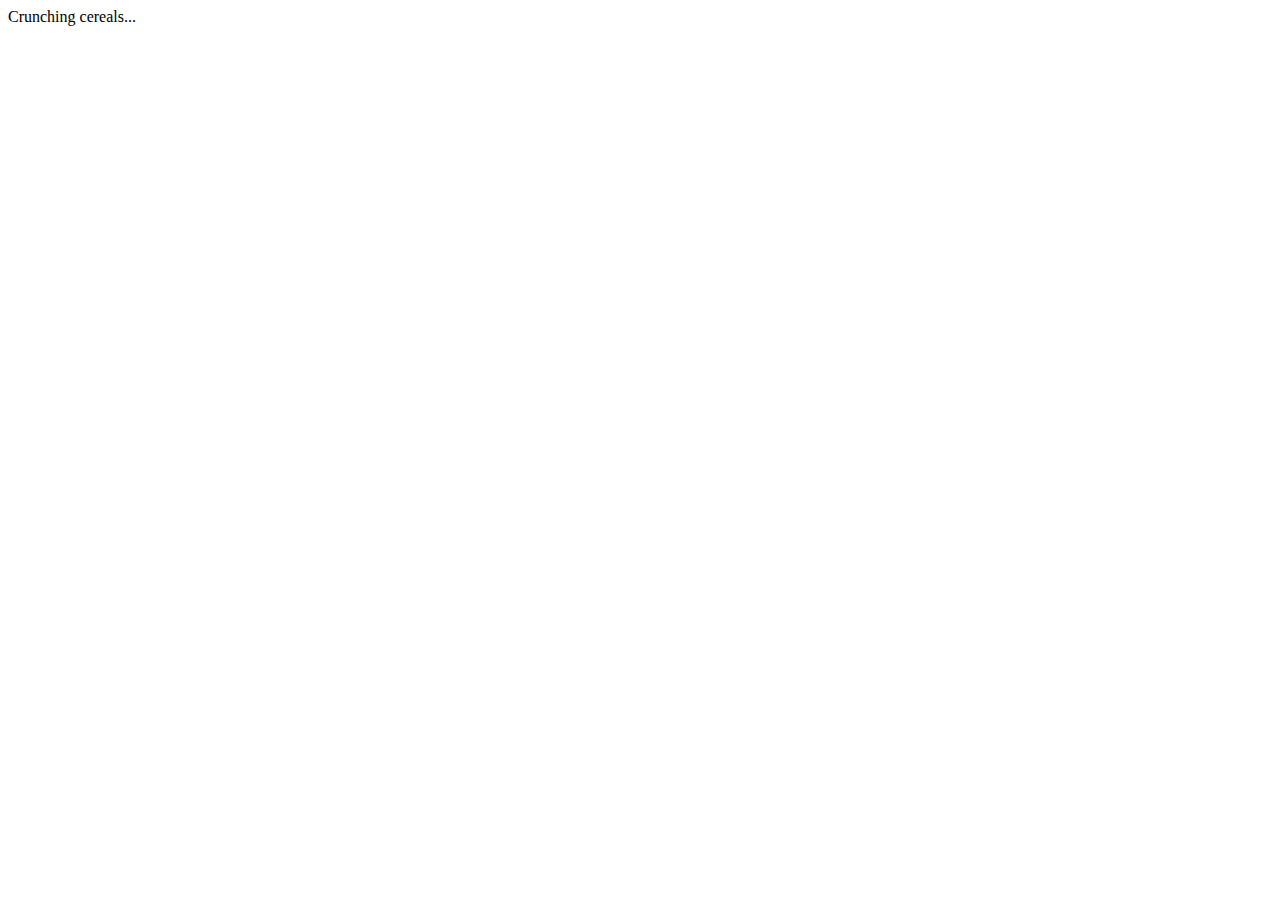
==== chappie-brain/angular-2/index.html @ 75fc94cb "Add Angular 2 flavour example" ====
<!DOCTYPE html>
<html lang="">
<head>
  <meta charset="utf-8">
  <meta http-equiv="X-UA-Compatible" content="IE=edge,chrome=1">
  <meta name="viewport" content="width=device-width, initial-scale=1, maximum-scale=1, user-scalable=0">
  <meta name="description" content="">

  <title>Chappie's Brain (Angular 2)</title>

  <base href="/">
  <link href='http://fonts.googleapis.com/css?family=Exo:400,500,600' rel='stylesheet' type='text/css'>


<link href="/assets/css/style.css" rel="stylesheet"></head>

<body>
  <app>
    Crunching cereals...
  </app>
<script type="text/javascript" src="/polyfills.bundle.js"></script><script type="text/javascript" src="/main.bundle.js"></script></body>
</html>
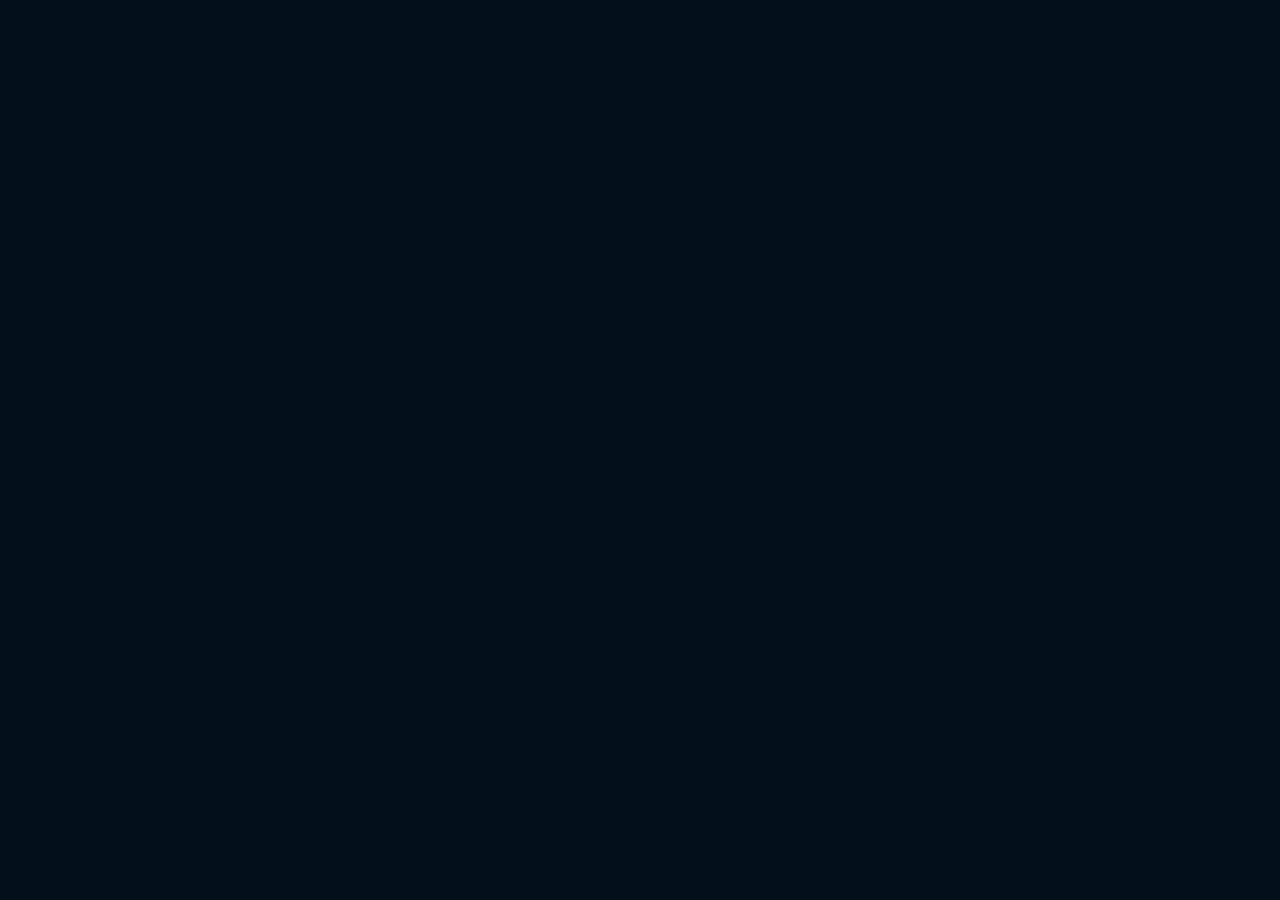
==== commit 746cbb27: "Fix paths again..." ====
--- a/chappie-brain/angular-2/index.html
+++ b/chappie-brain/angular-2/index.html
@@ -8,15 +8,15 @@
 
   <title>Chappie's Brain (Angular 2)</title>
 
-  <base href="/">
+  <base href="./">
   <link href='http://fonts.googleapis.com/css?family=Exo:400,500,600' rel='stylesheet' type='text/css'>
 
 
-<link href="/assets/css/style.css" rel="stylesheet"></head>
+<link href="./assets/css/style.css" rel="stylesheet"></head>
 
 <body>
   <app>
     Crunching cereals...
   </app>
-<script type="text/javascript" src="/polyfills.bundle.js"></script><script type="text/javascript" src="/main.bundle.js"></script></body>
+<script type="text/javascript" src="./polyfills.bundle.js"></script><script type="text/javascript" src="./main.bundle.js"></script></body>
 </html>
--- a/chappie-brain/angular-2/assets/css/style.css
+++ b/chappie-brain/angular-2/assets/css/style.css
@@ -0,0 +1,2 @@
+brain-cell{-webkit-box-flex:0;-ms-flex:0 1 auto;flex:0 1 auto;-ms-flex-item-align:auto;-ms-grid-row-align:auto;align-self:auto}.Braincell{margin:0;padding:0;font-size:14px;font-weight:500;line-height:2;text-align:center;overflow:hidden}.Brain{display:-webkit-box;display:-ms-flexbox;display:flex;-ms-flex-flow:row wrap;flex-flow:row wrap;-webkit-box-pack:start;-ms-flex-pack:start;justify-content:flex-start;-ms-flex-line-pack:center;align-content:center;-webkit-box-align:start;-ms-flex-align:start;align-items:flex-start;overflow:hidden}/*! normalize.css v4.1.1 | MIT License | github.com/necolas/normalize.css */html{font-family:sans-serif;line-height:1.15;-ms-text-size-adjust:100%;-webkit-text-size-adjust:100%}body{margin:0}article,aside,details,figcaption,figure,footer,header,main,menu,nav,section,summary{display:block}audio,canvas,progress,video{display:inline-block}audio:not([controls]){display:none;height:0}progress{vertical-align:baseline}[hidden],template{display:none}a{background-color:transparent;-webkit-text-decoration-skip:objects}a:active,a:hover{outline-width:0}abbr[title]{border-bottom:none;text-decoration:underline;text-decoration:underline dotted}b,strong{font-weight:inherit;font-weight:bolder}dfn{font-style:italic}h1{font-size:2em;margin:.67em 0}mark{background-color:#ff0;color:#000}small{font-size:80%}sub,sup{font-size:75%;line-height:0;position:relative;vertical-align:baseline}sub{bottom:-.25em}sup{top:-.5em}img{border-style:none}svg:not(:root){overflow:hidden}code,kbd,pre,samp{font-family:monospace,monospace;font-size:1em}figure{margin:1em 40px}hr{box-sizing:content-box;height:0;overflow:visible}button,input,optgroup,select,textarea{font:inherit;margin:0}optgroup{font-weight:700}button,input{overflow:visible}button,select{text-transform:none}[type=reset],[type=submit],button,html [type=button]{-webkit-appearance:button}[type=button]::-moz-focus-inner,[type=reset]::-moz-focus-inner,[type=submit]::-moz-focus-inner,button::-moz-focus-inner{border-style:none;padding:0}[type=button]:-moz-focusring,[type=reset]:-moz-focusring,[type=submit]:-moz-focusring,button:-moz-focusring{outline:1px dotted ButtonText}fieldset{border:1px solid silver;margin:0 2px;padding:.35em .625em .75em}legend{box-sizing:border-box;color:inherit;display:table;max-width:100%;padding:0;white-space:normal}textarea{overflow:auto}[type=checkbox],[type=radio]{box-sizing:border-box;padding:0}[type=number]::-webkit-inner-spin-button,[type=number]::-webkit-outer-spin-button{height:auto}[type=search]{-webkit-appearance:textfield;outline-offset:-2px}[type=search]::-webkit-search-cancel-button,[type=search]::-webkit-search-decoration{-webkit-appearance:none}::-webkit-input-placeholder{color:inherit;opacity:.54}::-webkit-file-upload-button{-webkit-appearance:button;font:inherit}.clearfix:after,.clearfix:before{content:"";display:table}.clearfix:after{clear:both}html{box-sizing:border-box}*,:after,:before{box-sizing:inherit}body,html{height:100%}html{font-size:62.5%}body{font-size:14px;font-size:1.4rem}button,h1,h2,h3,h4,h5,h6,input,select,textarea{font-family:inherit;font-weight:inherit}body{background:#010f18;font-family:Exo,sans-serif;overflow:hidden}.debug{z-index:999;position:absolute;top:0;right:0;padding:10px;background:rgba(255,0,0,.6);color:#fff}app{background:red}
+/*# sourceMappingURL=../../Users/sabin.tudor/_data/dev/projects/chappie-brain/brain-angular2/main.bundle.map*/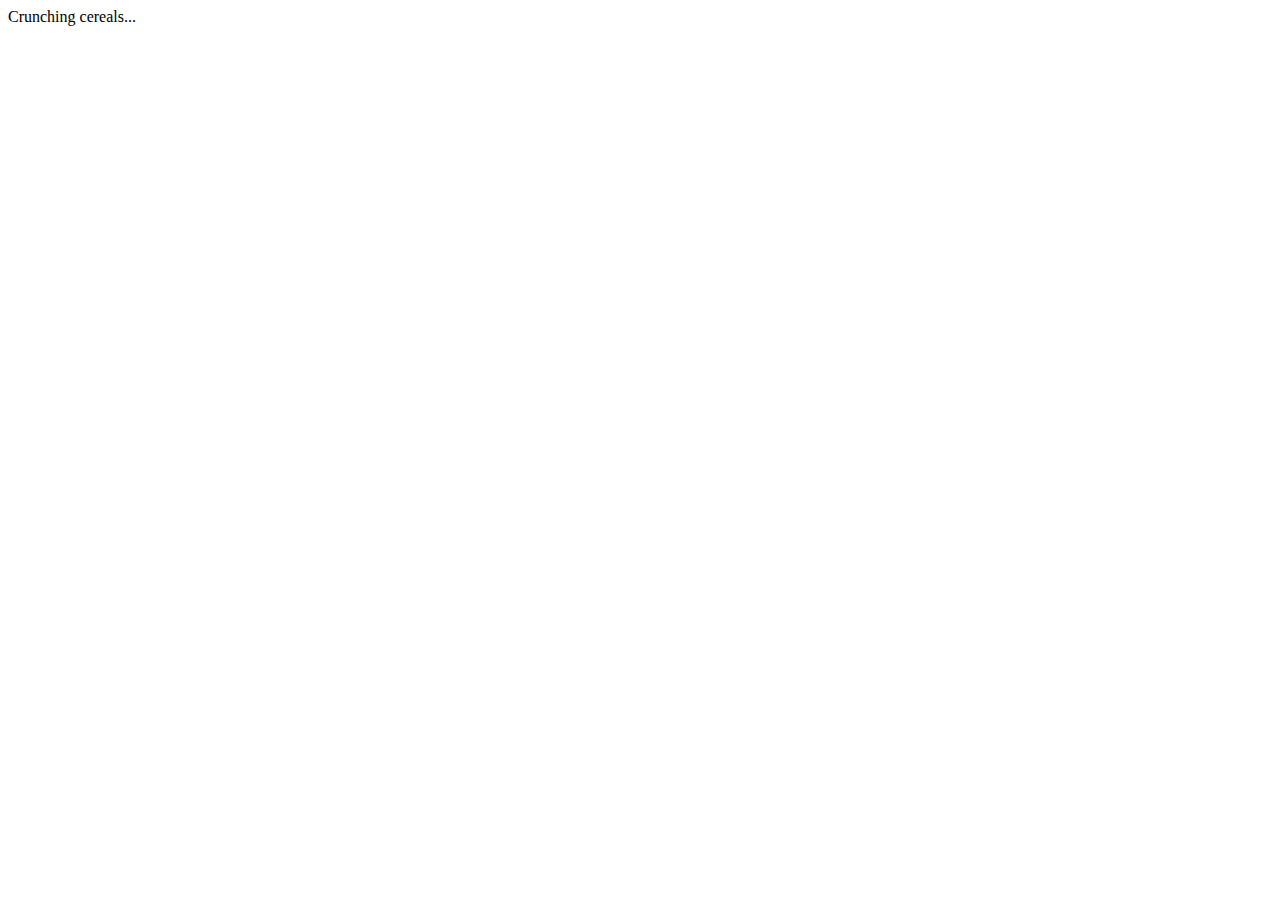
==== commit c4eb19cc: "Meh ?" ====
--- a/chappie-brain/angular-2/index.html
+++ b/chappie-brain/angular-2/index.html
@@ -8,15 +8,15 @@
 
   <title>Chappie's Brain (Angular 2)</title>
 
-  <base href="./">
+  <base href="/chappie-brain/angular-2/">
   <link href='http://fonts.googleapis.com/css?family=Exo:400,500,600' rel='stylesheet' type='text/css'>
 
-
-<link href="./assets/css/style.css" rel="stylesheet"></head>
+  
+<link href="//assets/css/style.css" rel="stylesheet"></head>
 
 <body>
   <app>
     Crunching cereals...
   </app>
-<script type="text/javascript" src="./polyfills.bundle.js"></script><script type="text/javascript" src="./main.bundle.js"></script></body>
+<script type="text/javascript" src="/polyfills.bundle.js"></script><script type="text/javascript" src="/main.bundle.js"></script></body>
 </html>
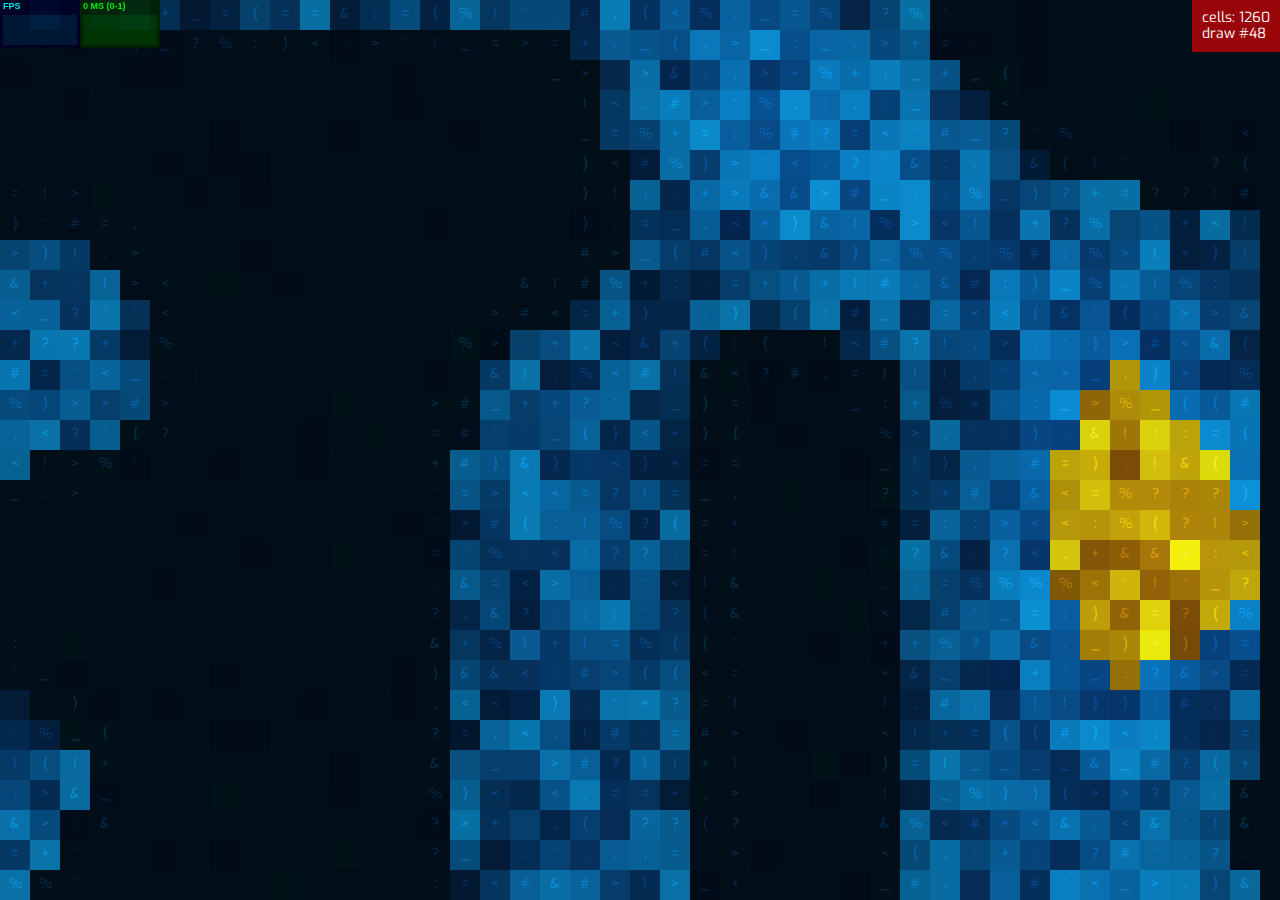
==== commit cc7789d2: "Meh.." ====
--- a/chappie-brain/angular-2/index.html
+++ b/chappie-brain/angular-2/index.html
@@ -11,12 +11,12 @@
   <base href="/chappie-brain/angular-2/">
   <link href='http://fonts.googleapis.com/css?family=Exo:400,500,600' rel='stylesheet' type='text/css'>
 
-  
-<link href="//assets/css/style.css" rel="stylesheet"></head>
+
+<link href="./assets/css/style.css" rel="stylesheet"></head>
 
 <body>
   <app>
     Crunching cereals...
   </app>
-<script type="text/javascript" src="/polyfills.bundle.js"></script><script type="text/javascript" src="/main.bundle.js"></script></body>
+<script type="text/javascript" src="./polyfills.bundle.js"></script><script type="text/javascript" src="./main.bundle.js"></script></body>
 </html>
--- a/chappie-brain/angular-2/assets/css/style.css
+++ b/chappie-brain/angular-2/assets/css/style.css
@@ -0,0 +1,2 @@
+brain-cell{-webkit-box-flex:0;-ms-flex:0 1 auto;flex:0 1 auto;-ms-flex-item-align:auto;-ms-grid-row-align:auto;align-self:auto}.Braincell{margin:0;padding:0;font-size:14px;font-weight:500;line-height:2;text-align:center;overflow:hidden}.Brain{display:-webkit-box;display:-ms-flexbox;display:flex;-ms-flex-flow:row wrap;flex-flow:row wrap;-webkit-box-pack:start;-ms-flex-pack:start;justify-content:flex-start;-ms-flex-line-pack:center;align-content:center;-webkit-box-align:start;-ms-flex-align:start;align-items:flex-start;overflow:hidden}/*! normalize.css v4.1.1 | MIT License | github.com/necolas/normalize.css */html{font-family:sans-serif;line-height:1.15;-ms-text-size-adjust:100%;-webkit-text-size-adjust:100%}body{margin:0}article,aside,details,figcaption,figure,footer,header,main,menu,nav,section,summary{display:block}audio,canvas,progress,video{display:inline-block}audio:not([controls]){display:none;height:0}progress{vertical-align:baseline}[hidden],template{display:none}a{background-color:transparent;-webkit-text-decoration-skip:objects}a:active,a:hover{outline-width:0}abbr[title]{border-bottom:none;text-decoration:underline;text-decoration:underline dotted}b,strong{font-weight:inherit;font-weight:bolder}dfn{font-style:italic}h1{font-size:2em;margin:.67em 0}mark{background-color:#ff0;color:#000}small{font-size:80%}sub,sup{font-size:75%;line-height:0;position:relative;vertical-align:baseline}sub{bottom:-.25em}sup{top:-.5em}img{border-style:none}svg:not(:root){overflow:hidden}code,kbd,pre,samp{font-family:monospace,monospace;font-size:1em}figure{margin:1em 40px}hr{box-sizing:content-box;height:0;overflow:visible}button,input,optgroup,select,textarea{font:inherit;margin:0}optgroup{font-weight:700}button,input{overflow:visible}button,select{text-transform:none}[type=reset],[type=submit],button,html [type=button]{-webkit-appearance:button}[type=button]::-moz-focus-inner,[type=reset]::-moz-focus-inner,[type=submit]::-moz-focus-inner,button::-moz-focus-inner{border-style:none;padding:0}[type=button]:-moz-focusring,[type=reset]:-moz-focusring,[type=submit]:-moz-focusring,button:-moz-focusring{outline:1px dotted ButtonText}fieldset{border:1px solid silver;margin:0 2px;padding:.35em .625em .75em}legend{box-sizing:border-box;color:inherit;display:table;max-width:100%;padding:0;white-space:normal}textarea{overflow:auto}[type=checkbox],[type=radio]{box-sizing:border-box;padding:0}[type=number]::-webkit-inner-spin-button,[type=number]::-webkit-outer-spin-button{height:auto}[type=search]{-webkit-appearance:textfield;outline-offset:-2px}[type=search]::-webkit-search-cancel-button,[type=search]::-webkit-search-decoration{-webkit-appearance:none}::-webkit-input-placeholder{color:inherit;opacity:.54}::-webkit-file-upload-button{-webkit-appearance:button;font:inherit}.clearfix:after,.clearfix:before{content:"";display:table}.clearfix:after{clear:both}html{box-sizing:border-box}*,:after,:before{box-sizing:inherit}body,html{height:100%}html{font-size:62.5%}body{font-size:14px;font-size:1.4rem}button,h1,h2,h3,h4,h5,h6,input,select,textarea{font-family:inherit;font-weight:inherit}body{background:#010f18;font-family:Exo,sans-serif;overflow:hidden}.debug{z-index:999;position:absolute;top:0;right:0;padding:10px;background:rgba(255,0,0,.6);color:#fff}app{background:red}
+/*# sourceMappingURL=../../Users/sabin.tudor/_data/dev/projects/chappie-brain/brain-angular2/main.bundle.map*/